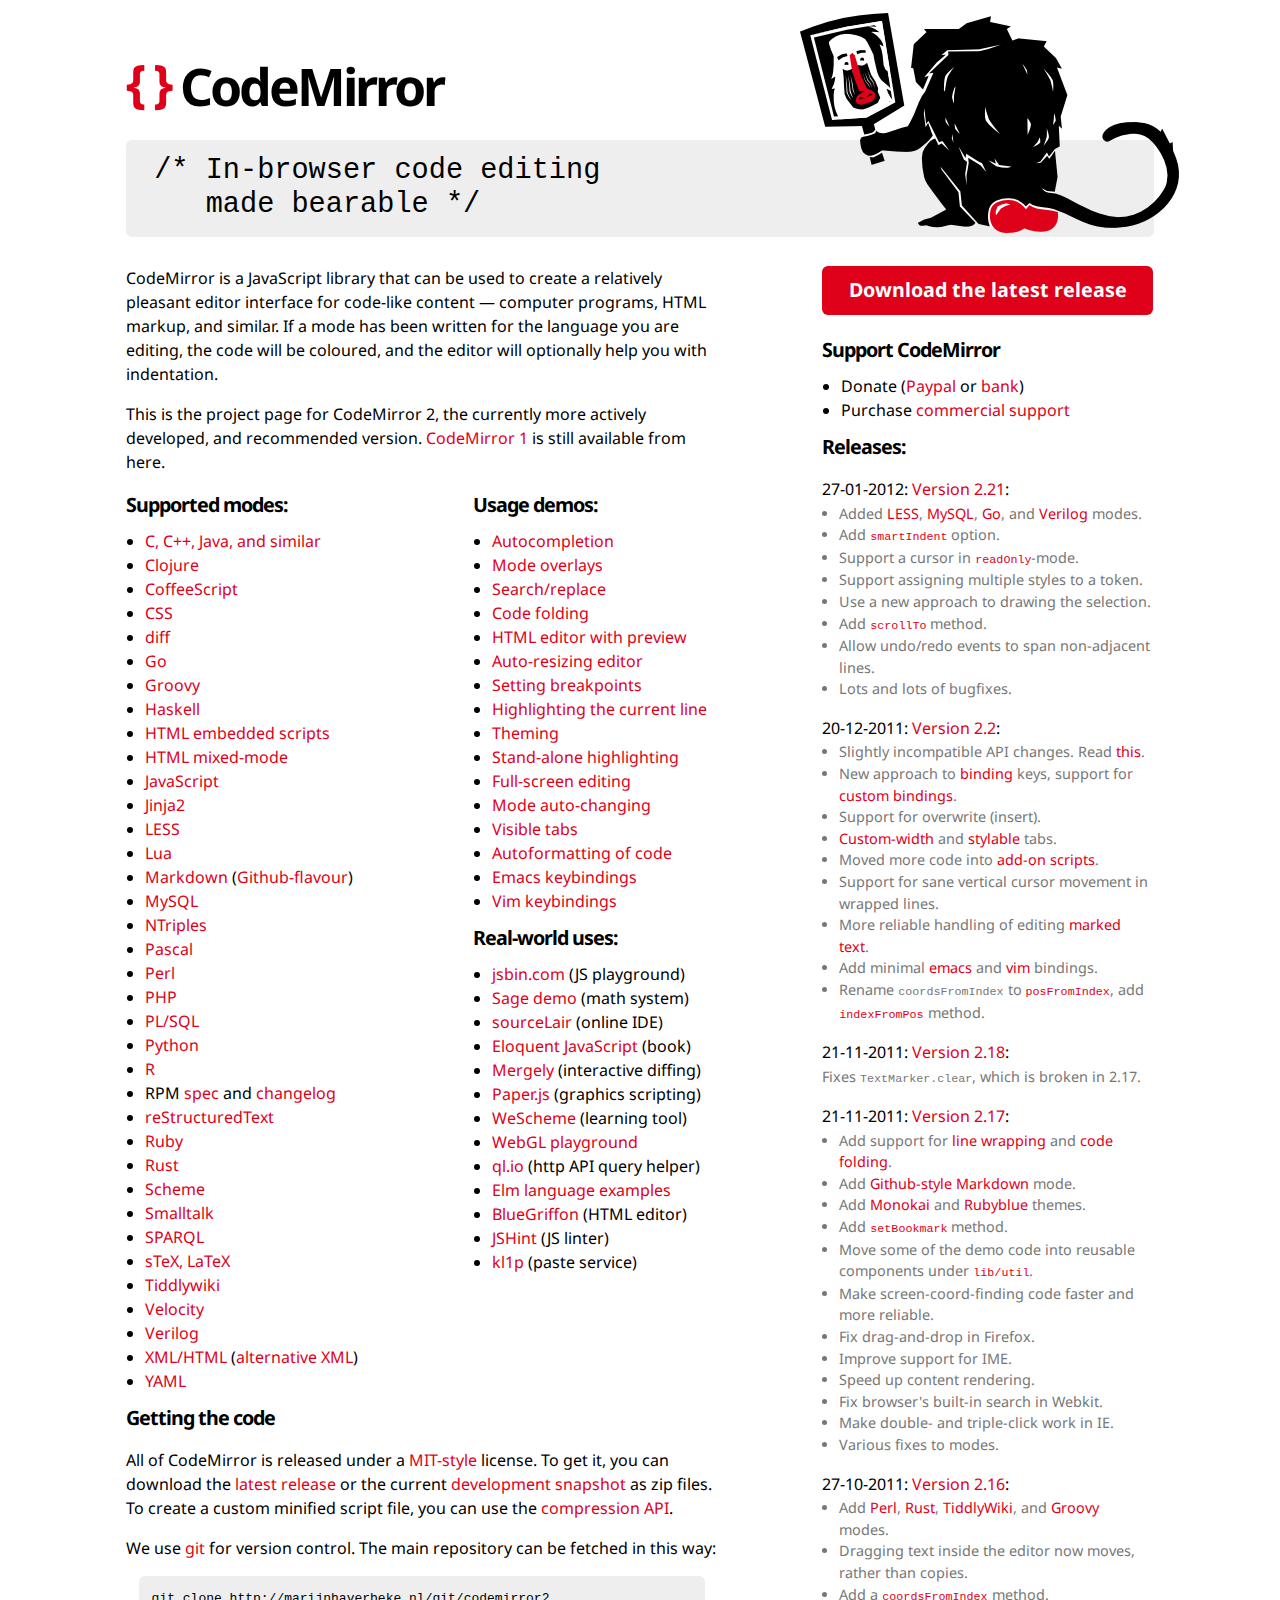
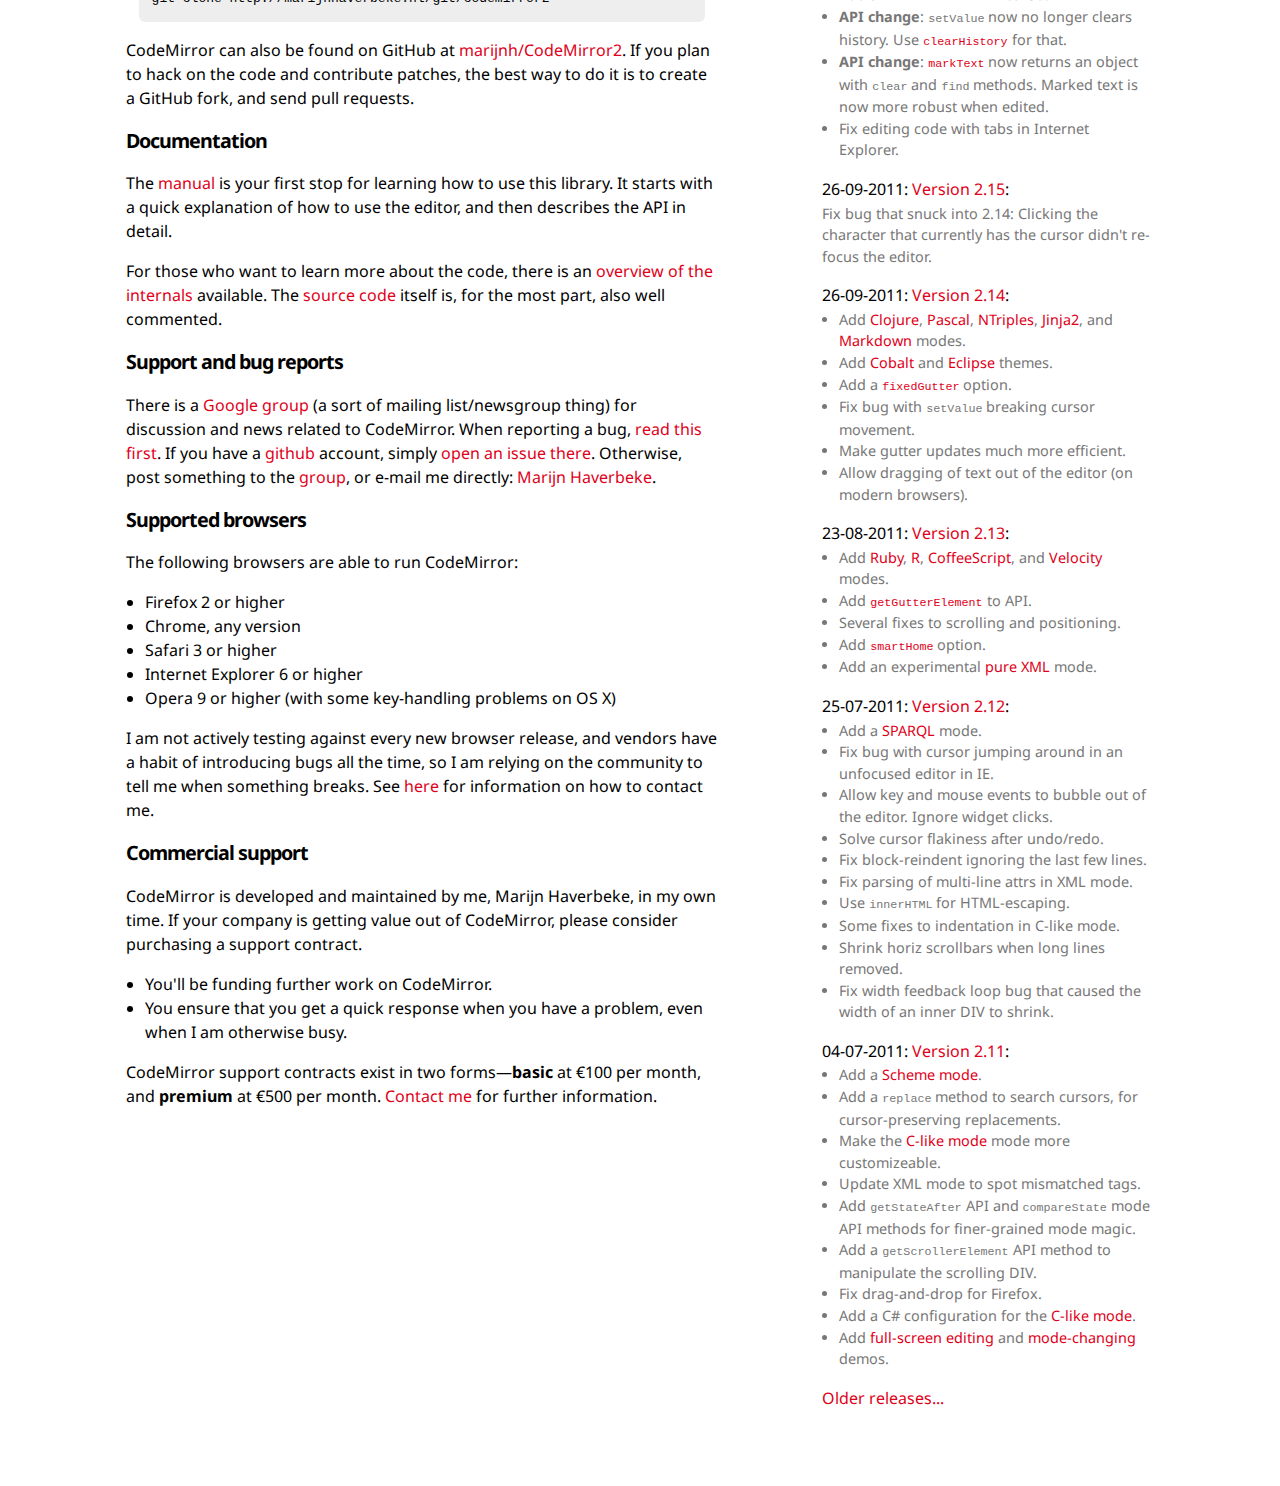
==== DroidDev/war/CodeMirror/index.html @ 139df482 "Added CodeMirror" ====
<!doctype html>
<html>
  <head>
    <title>CodeMirror</title>
    <link rel="stylesheet" type="text/css" href="http://fonts.googleapis.com/css?family=Droid+Sans|Droid+Sans:bold"/>
    <link rel="stylesheet" type="text/css" href="doc/docs.css"/>
    <meta http-equiv="Content-Type" content="text/html; charset=utf-8"/>
    <link rel="alternate" href="http://twitter.com/statuses/user_timeline/242283288.rss" type="application/rss+xml"/>
  </head>
  <body>

<h1><span class="logo-braces">{ }</span> <a href="http://codemirror.net/">CodeMirror</a></h1>

<pre class="grey">
<img src="doc/baboon.png" class="logo" alt="logo"/>/* In-browser code editing
   made bearable */
</pre>

<div class="clear"><div class="left blk">

  <p style="margin-top: 0">CodeMirror is a JavaScript library that can
  be used to create a relatively pleasant editor interface for
  code-like content &#x2015; computer programs, HTML markup, and
  similar. If a mode has been written for the language you are
  editing, the code will be coloured, and the editor will optionally
  help you with indentation.</p>

  <p>This is the project page for CodeMirror 2, the currently more
  actively developed, and recommended
  version. <a href="1/index.html">CodeMirror 1</a> is still available
  from here.</p>

  <div class="clear"><div class="left1 blk">

    <h2 style="margin-top: 0">Supported modes:</h2>

    <ul>
      <li><a href="mode/clike/index.html">C, C++, Java, and similar</a></li>
      <li><a href="mode/clojure/index.html">Clojure</a></li>
      <li><a href="mode/coffeescript/index.html">CoffeeScript</a></li>
      <li><a href="mode/css/index.html">CSS</a></li>
      <li><a href="mode/diff/index.html">diff</a></li>
      <li><a href="mode/go/index.html">Go</a></li>
      <li><a href="mode/groovy/index.html">Groovy</a></li>
      <li><a href="mode/haskell/index.html">Haskell</a></li>
      <li><a href="mode/htmlembedded/index.html">HTML embedded scripts</a></li>
      <li><a href="mode/htmlmixed/index.html">HTML mixed-mode</a></li>
      <li><a href="mode/javascript/index.html">JavaScript</a></li>
      <li><a href="mode/jinja2/index.html">Jinja2</a></li>
      <li><a href="mode/less/index.html">LESS</a></li>
      <li><a href="mode/lua/index.html">Lua</a></li>
      <li><a href="mode/markdown/index.html">Markdown</a> (<a href="mode/gfm/index.html">Github-flavour</a>)</li>
      <li><a href="mode/mysql/index.html">MySQL</a></li>
      <li><a href="mode/ntriples/index.html">NTriples</a></li>
      <li><a href="mode/pascal/index.html">Pascal</a></li>
      <li><a href="mode/perl/index.html">Perl</a></li>
      <li><a href="mode/php/index.html">PHP</a></li>
      <li><a href="mode/plsql/index.html">PL/SQL</a></li>
      <li><a href="mode/python/index.html">Python</a></li>
      <li><a href="mode/r/index.html">R</a></li>
      <li>RPM <a href="mode/rpm/spec/index.html">spec</a> and <a href="mode/rpm/changes/index.html">changelog</a></li>
      <li><a href="mode/rst/index.html">reStructuredText</a></li>
      <li><a href="mode/ruby/index.html">Ruby</a></li>
      <li><a href="mode/rust/index.html">Rust</a></li>
      <li><a href="mode/scheme/index.html">Scheme</a></li>
      <li><a href="mode/smalltalk/index.html">Smalltalk</a></li>
      <li><a href="mode/sparql/index.html">SPARQL</a></li>
      <li><a href="mode/stex/index.html">sTeX, LaTeX</a></li>
      <li><a href="mode/tiddlywiki/index.html">Tiddlywiki</a></li>
      <li><a href="mode/velocity/index.html">Velocity</a></li>
      <li><a href="mode/verilog/index.html">Verilog</a></li>
      <li><a href="mode/xml/index.html">XML/HTML</a> (<a href="mode/xmlpure/index.html">alternative XML</a>)</li>
      <li><a href="mode/yaml/index.html">YAML</a></li>
    </ul>

  </div><div class="left2 blk">

    <h2 style="margin-top: 0">Usage demos:</h2>

    <ul>
      <li><a href="demo/complete.html">Autocompletion</a></li>
      <li><a href="demo/mustache.html">Mode overlays</a></li>
      <li><a href="demo/search.html">Search/replace</a></li>
      <li><a href="demo/folding.html">Code folding</a></li>
      <li><a href="demo/preview.html">HTML editor with preview</a></li>
      <li><a href="demo/resize.html">Auto-resizing editor</a></li>
      <li><a href="demo/marker.html">Setting breakpoints</a></li>
      <li><a href="demo/activeline.html">Highlighting the current line</a></li>
      <li><a href="demo/theme.html">Theming</a></li>
      <li><a href="demo/runmode.html">Stand-alone highlighting</a></li>
      <li><a href="demo/fullscreen.html">Full-screen editing</a></li>
      <li><a href="demo/changemode.html">Mode auto-changing</a></li>
      <li><a href="demo/visibletabs.html">Visible tabs</a></li>
      <li><a href="demo/formatting.html">Autoformatting of code</a></li>
      <li><a href="demo/emacs.html">Emacs keybindings</a></li>
      <li><a href="demo/vim.html">Vim keybindings</a></li>
    </ul>

    <h2>Real-world uses:</h2>

    <ul>
      <li><a href="http://jsbin.com">jsbin.com</a> (JS playground)</li>
      <li><a href="http://buzzard.ups.edu/">Sage demo</a> (math system)</li>
      <li><a href="http://www.sourcelair.com/">sourceLair</a> (online IDE)</li>
      <li><a href="http://eloquentjavascript.net/chapter1.html">Eloquent JavaScript</a> (book)</a></li>
      <li><a href="http://www.mergely.com/">Mergely</a> (interactive diffing)</li>
      <li><a href="http://paperjs.org/">Paper.js</a> (graphics scripting)</li>
      <li><a href="http://www.wescheme.org/">WeScheme</a> (learning tool)</li>
      <li><a href="http://webglplayground.net/">WebGL playground</a></li>
      <li><a href="http://ql.io/">ql.io</a> (http API query helper)</li>
      <li><a href="http://elm-lang.org/Examples.elm">Elm language examples</a></li>
      <li><a href="http://bluegriffon.org/">BlueGriffon</a> (HTML editor)</li>
      <li><a href="http://www.jshint.com/">JSHint</a> (JS linter)</li>
      <li><a href="http://kl1p.com/cmtest/1">kl1p</a> (paste service)</li>
     </ul>

  </div></div>

  <h2 id="code">Getting the code</h2>

  <p>All of CodeMirror is released under a <a
  href="LICENSE">MIT-style</a> license. To get it, you can download
  the <a href="http://codemirror.net/codemirror.zip">latest
  release</a> or the current <a
  href="http://codemirror.net/codemirror2-latest.zip">development
  snapshot</a> as zip files. To create a custom minified script file,
  you can use the <a href="doc/compress.html">compression API</a>.</p>

  <p>We use <a href="http://git-scm.com/">git</a> for version control.
  The main repository can be fetched in this way:</p>

  <pre class="code">git clone http://marijnhaverbeke.nl/git/codemirror2</pre>

  <p>CodeMirror can also be found on GitHub at <a
  href="http://github.com/marijnh/CodeMirror2">marijnh/CodeMirror2</a>.
  If you plan to hack on the code and contribute patches, the best way
  to do it is to create a GitHub fork, and send pull requests.</p>

  <h2 id="documention">Documentation</h2>

  <p>The <a href="doc/manual.html">manual</a> is your first stop for
  learning how to use this library. It starts with a quick explanation
  of how to use the editor, and then describes the API in detail.</p>

  <p>For those who want to learn more about the code, there is
  an <a href="doc/internals.html">overview of the internals</a> available.
  The <a href="http://github.com/marijnh/CodeMirror2">source code</a>
  itself is, for the most part, also well commented.</p>

  <h2 id="support">Support and bug reports</h2>

  <p>There is
  a <a href="http://groups.google.com/group/codemirror">Google
  group</a> (a sort of mailing list/newsgroup thing) for discussion
  and news related to CodeMirror. When reporting a bug,
  <a href="doc/reporting.html">read this first</a>. If you have
  a <a href="http://github.com">github</a> account,
  simply <a href="http://github.com/marijnh/CodeMirror2/issues">open
  an issue there</a>. Otherwise, post something to
  the <a href="http://groups.google.com/group/codemirror">group</a>,
  or e-mail me directly: <a href="mailto:marijnh@gmail.com">Marijn
  Haverbeke</a>.</p>

  <h2 id="supported">Supported browsers</h2>

  <p>The following browsers are able to run CodeMirror:</p>

  <ul>
    <li>Firefox 2 or higher</li>
    <li>Chrome, any version</li>
    <li>Safari 3 or higher</li>
    <li>Internet Explorer 6 or higher</li>
    <li>Opera 9 or higher (with some key-handling problems on OS X)</li>
  </ul>

  <p>I am not actively testing against every new browser release, and
  vendors have a habit of introducing bugs all the time, so I am
  relying on the community to tell me when something breaks.
  See <a href="#support">here</a> for information on how to contact
  me.</p>

  <h2 id="commercial">Commercial support</h2>

  <p>CodeMirror is developed and maintained by me, Marijn Haverbeke,
  in my own time. If your company is getting value out of CodeMirror,
  please consider purchasing a support contract.</p>

  <ul>
    <li>You'll be funding further work on CodeMirror.</li>
    <li>You ensure that you get a quick response when you have a
    problem, even when I am otherwise busy.</li>
  </ul>

  <p>CodeMirror support contracts exist in two
  forms—<strong>basic</strong> at €100 per month,
  and <strong>premium</strong> at €500 per
  month. <a href="mailto:marijnh@gmail.com">Contact me</a> for further
  information.</p>

</div>

<div class="right blk">

  <a href="http://codemirror.net/codemirror.zip" class="download">Download the latest release</a>

  <h2>Support CodeMirror</h2>

  <ul>
    <li>Donate
    (<span onclick="document.getElementById('paypal').submit();"
    class="quasilink">Paypal</span>
    or <span onclick="document.getElementById('bankinfo').style.display = 'block';"
             class="quasilink">bank</span>)</li>
    <li>Purchase <a href="#commercial">commercial support</a></li>
  </ul>

  <p id="bankinfo" style="display: none;">
    Bank: <i>Rabobank</i><br/>
    Country: <i>Netherlands</i><br/>
    SWIFT: <i>RABONL2U</i><br/>
    Account: <i>147850770</i><br/>
    Name: <i>Marijn Haverbeke</i><br/>
    IBAN: <i>NL26 RABO 0147 8507 70</i>
  </p>

  <h2>Releases:</h2>

  <p class="rel">27-01-2012: <a href="http://codemirror.net/codemirror-2.21.zip">Version 2.21</a>:</p>

  <ul class="rel-note">
    <li>Added <a href="mode/less/index.html">LESS</a>, <a href="mode/mysql/index.html">MySQL</a>,
    <a href="mode/go/index.html">Go</a>, and <a href="mode/verilog/index.html">Verilog</a> modes.</li>
    <li>Add <a href="doc/manual.html#option_smartIndent"><code>smartIndent</code></a>
    option.</li>
    <li>Support a cursor in <a href="doc/manual.html#option_readOnly"><code>readOnly</code></a>-mode.</li>
    <li>Support assigning multiple styles to a token.</li>
    <li>Use a new approach to drawing the selection.</li>
    <li>Add <a href="doc/manual.html#scrollTo"><code>scrollTo</code></a> method.</li>
    <li>Allow undo/redo events to span non-adjacent lines.</li>
    <li>Lots and lots of bugfixes.</li>
  </ul>

  <p class="rel">20-12-2011: <a href="http://codemirror.net/codemirror-2.2.zip">Version 2.2</a>:</p>

  <ul class="rel-note">
    <li>Slightly incompatible API changes. Read <a href="doc/upgrade_v2.2.html">this</a>.</li>
    <li>New approach
    to <a href="doc/manual.html#option_extraKeys">binding</a> keys,
    support for <a href="doc/manual.html#option_keyMap">custom
    bindings</a>.</li>
    <li>Support for overwrite (insert).</li>
    <li><a href="doc/manual.html#option_tabSize">Custom-width</a>
    and <a href="demo/visibletabs.html">stylable</a> tabs.</li>
    <li>Moved more code into <a href="doc/manual.html#addons">add-on scripts</a>.</li>
    <li>Support for sane vertical cursor movement in wrapped lines.</li>
    <li>More reliable handling of
    editing <a href="doc/manual.html#markText">marked text</a>.</li>
    <li>Add minimal <a href="demo/emacs.html">emacs</a>
    and <a href="demo/vim.html">vim</a> bindings.</li>
    <li>Rename <code>coordsFromIndex</code>
    to <a href="doc/manual.html#posFromIndex"><code>posFromIndex</code></a>,
    add <a href="doc/manual.html#indexFromPos"><code>indexFromPos</code></a>
    method.</li>
  </ul>

  <p class="rel">21-11-2011: <a href="http://codemirror.net/codemirror-2.18.zip">Version 2.18</a>:</p>
  <p class="rel-note">Fixes <code>TextMarker.clear</code>, which is broken in 2.17.</p>

  <p class="rel">21-11-2011: <a href="http://codemirror.net/codemirror-2.17.zip">Version 2.17</a>:</p>
  <ul class="rel-note">
    <li>Add support for <a href="doc/manual.html#option_lineWrapping">line
    wrapping</a> and <a href="doc/manual.html#hideLine">code
    folding</a>.</li>
    <li>Add <a href="mode/gfm/index.html">Github-style Markdown</a> mode.</li>
    <li>Add <a href="theme/monokai.css">Monokai</a>
    and <a href="theme/rubyblue.css">Rubyblue</a> themes.</li>
    <li>Add <a href="doc/manual.html#setBookmark"><code>setBookmark</code></a> method.</li>
    <li>Move some of the demo code into reusable components
    under <a href="lib/util/"><code>lib/util</code></a>.</li>
    <li>Make screen-coord-finding code faster and more reliable.</li>
    <li>Fix drag-and-drop in Firefox.</li>
    <li>Improve support for IME.</li>
    <li>Speed up content rendering.</li>
    <li>Fix browser's built-in search in Webkit.</li>
    <li>Make double- and triple-click work in IE.</li>
    <li>Various fixes to modes.</li>
  </ul>

  <p class="rel">27-10-2011: <a href="http://codemirror.net/codemirror-2.16.zip">Version 2.16</a>:</p>
  <ul class="rel-note">
    <li>Add <a href="mode/perl/index.html">Perl</a>, <a href="mode/rust/index.html">Rust</a>, <a href="mode/tiddlywiki/index.html">TiddlyWiki</a>, and <a href="mode/groovy/index.html">Groovy</a> modes.</li>
    <li>Dragging text inside the editor now moves, rather than copies.</li>
    <li>Add a <a href="doc/manual.html#coordsFromIndex"><code>coordsFromIndex</code></a> method.</li>
    <li><strong>API change</strong>: <code>setValue</code> now no longer clears history. Use <a href="doc/manual.html#clearHistory"><code>clearHistory</code></a> for that.</li>
    <li><strong>API change</strong>: <a href="doc/manual.html#markText"><code>markText</code></a> now
    returns an object with <code>clear</code> and <code>find</code>
    methods. Marked text is now more robust when edited.</li>
    <li>Fix editing code with tabs in Internet Explorer.</li>
  </ul>

  <p class="rel">26-09-2011: <a href="http://codemirror.net/codemirror-2.15.zip">Version 2.15</a>:</p>
  <p class="rel-note">Fix bug that snuck into 2.14: Clicking the
  character that currently has the cursor didn't re-focus the
  editor.</p>

  <p class="rel">26-09-2011: <a href="http://codemirror.net/codemirror-2.14.zip">Version 2.14</a>:</p>
  <ul class="rel-note">
    <li>Add <a href="mode/clojure/index.html">Clojure</a>, <a href="mode/pascal/index.html">Pascal</a>, <a href="mode/ntriples/index.html">NTriples</a>, <a href="mode/jinja2/index.html">Jinja2</a>, and <a href="mode/markdown/index.html">Markdown</a> modes.</li>
    <li>Add <a href="theme/cobalt.css">Cobalt</a> and <a href="theme/eclipse.css">Eclipse</a> themes.</li>
    <li>Add a <a href="doc/manual.html#option_fixedGutter"><code>fixedGutter</code></a> option.</li>
    <li>Fix bug with <code>setValue</code> breaking cursor movement.</li>
    <li>Make gutter updates much more efficient.</li>
    <li>Allow dragging of text out of the editor (on modern browsers).</li>
  </ul>

  <p class="rel">23-08-2011: <a href="http://codemirror.net/codemirror-2.13.zip">Version 2.13</a>:</p>
  <ul class="rel-note">
    <li>Add <a href="mode/ruby/index.html">Ruby</a>, <a href="mode/r/index.html">R</a>, <a href="mode/coffeescript/index.html">CoffeeScript</a>, and <a href="mode/velocity/index.html">Velocity</a> modes.</li>
    <li>Add <a href="doc/manual.html#getGutterElement"><code>getGutterElement</code></a> to API.</li>
    <li>Several fixes to scrolling and positioning.</li>
    <li>Add <a href="doc/manual.html#option_smartHome"><code>smartHome</code></a> option.</li>
    <li>Add an experimental <a href="mode/xmlpure/index.html">pure XML</a> mode.</li>
  </ul>

  <p class="rel">25-07-2011: <a href="http://codemirror.net/codemirror-2.12.zip">Version 2.12</a>:</p>
  <ul class="rel-note">
    <li>Add a <a href="mode/sparql/index.html">SPARQL</a> mode.</li>
    <li>Fix bug with cursor jumping around in an unfocused editor in IE.</li>
    <li>Allow key and mouse events to bubble out of the editor. Ignore widget clicks.</li>
    <li>Solve cursor flakiness after undo/redo.</li>
    <li>Fix block-reindent ignoring the last few lines.</li>
    <li>Fix parsing of multi-line attrs in XML mode.</li>
    <li>Use <code>innerHTML</code> for HTML-escaping.</li>
    <li>Some fixes to indentation in C-like mode.</li>
    <li>Shrink horiz scrollbars when long lines removed.</li>
    <li>Fix width feedback loop bug that caused the width of an inner DIV to shrink.</li>
  </ul>

  <p class="rel">04-07-2011: <a href="http://codemirror.net/codemirror-2.11.zip">Version 2.11</a>:</p>
  <ul class="rel-note">
    <li>Add a <a href="mode/scheme/index.html">Scheme mode</a>.</li>
    <li>Add a <code>replace</code> method to search cursors, for cursor-preserving replacements.</li>
    <li>Make the <a href="mode/clike/index.html">C-like mode</a> mode more customizeable.</li>
    <li>Update XML mode to spot mismatched tags.</li>
    <li>Add <code>getStateAfter</code> API and <code>compareState</code> mode API methods for finer-grained mode magic.</li>
    <li>Add a <code>getScrollerElement</code> API method to manipulate the scrolling DIV.</li>
    <li>Fix drag-and-drop for Firefox.</li>
    <li>Add a C# configuration for the <a href="mode/clike/index.html">C-like mode</a>.</li>
    <li>Add <a href="demo/fullscreen.html">full-screen editing</a> and <a href="demo/changemode.html">mode-changing</a> demos.</li>
  </ul>

  <p><a href="doc/oldrelease.html">Older releases...</a></p>

</div></div>

<div style="height: 2em">&nbsp;</div>

  <form action="https://www.paypal.com/cgi-bin/webscr" method="post" id="paypal">
    <input type="hidden" name="cmd" value="_s-xclick"/>
    <input type="hidden" name="hosted_button_id" value="3FVHS5FGUY7CC"/>
  </form>

  </body>
</html>
---- DroidDev/war/CodeMirror/doc/docs.css ----
body {
  font-family: Droid Sans, Arial, sans-serif;
  line-height: 1.5;
  max-width: 64.3em;
  margin: 3em auto;
  padding: 0 1em;
}

h1 {
  letter-spacing: -3px;
  font-size: 3.23em;
  font-weight: bold;
  margin: 0;
}

h2 {
  font-size: 1.23em;
  font-weight: bold;
  margin: .5em 0;
  letter-spacing: -1px;
}

h3 {
  font-size: 1em;
  font-weight: bold;
  margin: .4em 0;
}

pre {
  background-color: #eee;
  -moz-border-radius: 6px;
  -webkit-border-radius: 6px;
  border-radius: 6px;
  padding: 1em;
}

pre.code {
  margin: 0 1em;
}

.grey {
  font-size: 2.2em;
  padding: .5em 1em;
  line-height: 1.2em;
  margin-top: .5em;
  position: relative;
}

img.logo {
  position: absolute;
  right: -25px;
  bottom: 4px;
}

a:link, a:visited, .quasilink {
  color: #df0019;
  cursor: pointer;
  text-decoration: none;
}

a:hover, .quasilink:hover {
  color: #800004;
}

h1 a:link, h1 a:visited, h1 a:hover {
  color: black;
}

ul {
  margin: 0;
  padding-left: 1.2em;
}

a.download {
  color: white;
  background-color: #df0019;
  width: 100%;
  display: block;
  text-align: center;
  font-size: 1.23em;
  font-weight: bold;
  text-decoration: none;
  -moz-border-radius: 6px;
  -webkit-border-radius: 6px;
  border-radius: 6px;
  padding: .5em 0;
  margin-bottom: 1em;
}

a.download:hover {
  background-color: #bb0010;
}

.rel {
  margin-bottom: 0;
}

.rel-note {
  color: #777;
  font-size: .9em;
  margin-top: .1em;
}

.logo-braces {
  color: #df0019;
  position: relative;
  top: -4px;
}

.blk {
  float: left;
}

.left {
  width: 37em;
  padding-right: 6.53em;
  padding-bottom: 1em;
}

.left1 {
  width: 15.24em;
  padding-right: 6.45em;
}

.left2 {
  width: 15.24em;
}

.right {
  width: 20.68em;
}

.leftbig {
  width: 42.44em;
  padding-right: 6.53em;
}

.rightsmall {
  width: 15.24em;
}

.clear:after {
  visibility: hidden;
  display: block;
  font-size: 0;
  content: " ";
  clear: both;
  height: 0;
}
.clear { display: inline-block; }
/* start commented backslash hack \*/
* html .clear { height: 1%; }
.clear { display: block; }
/* close commented backslash hack */
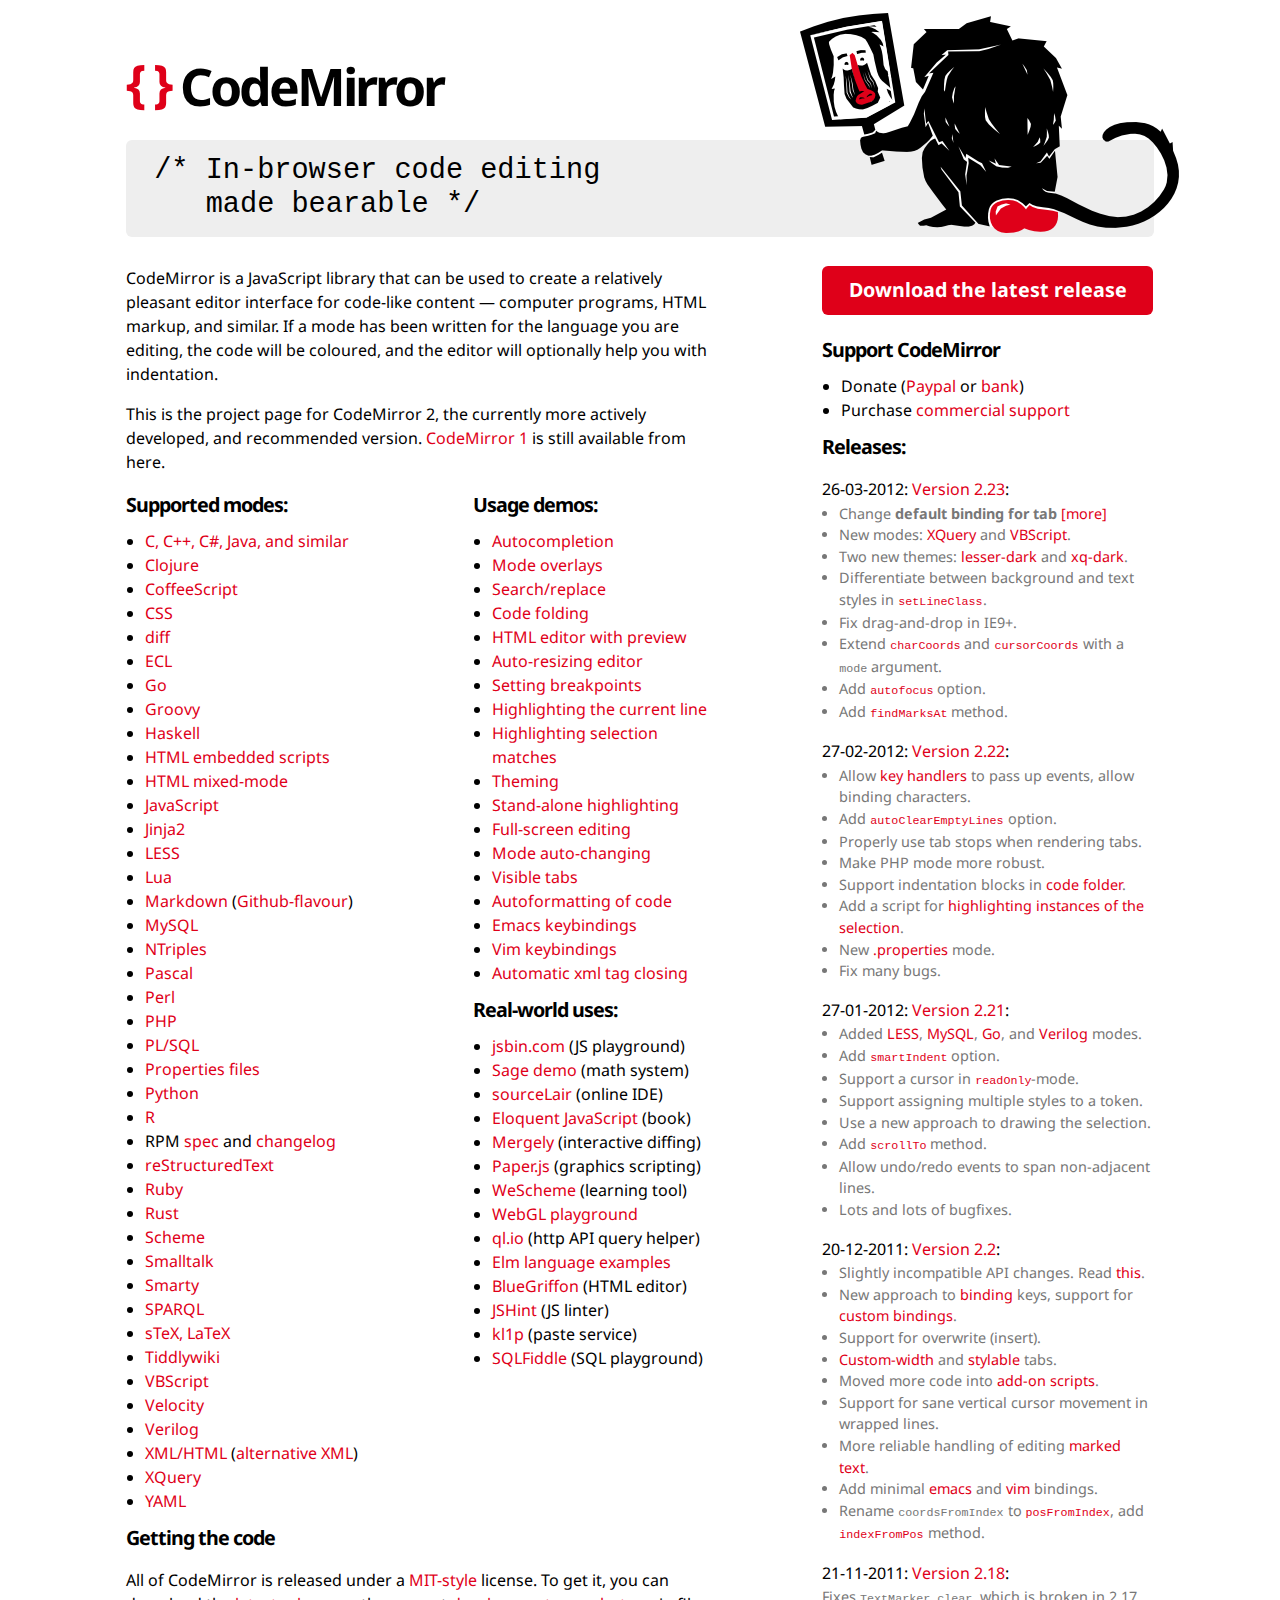
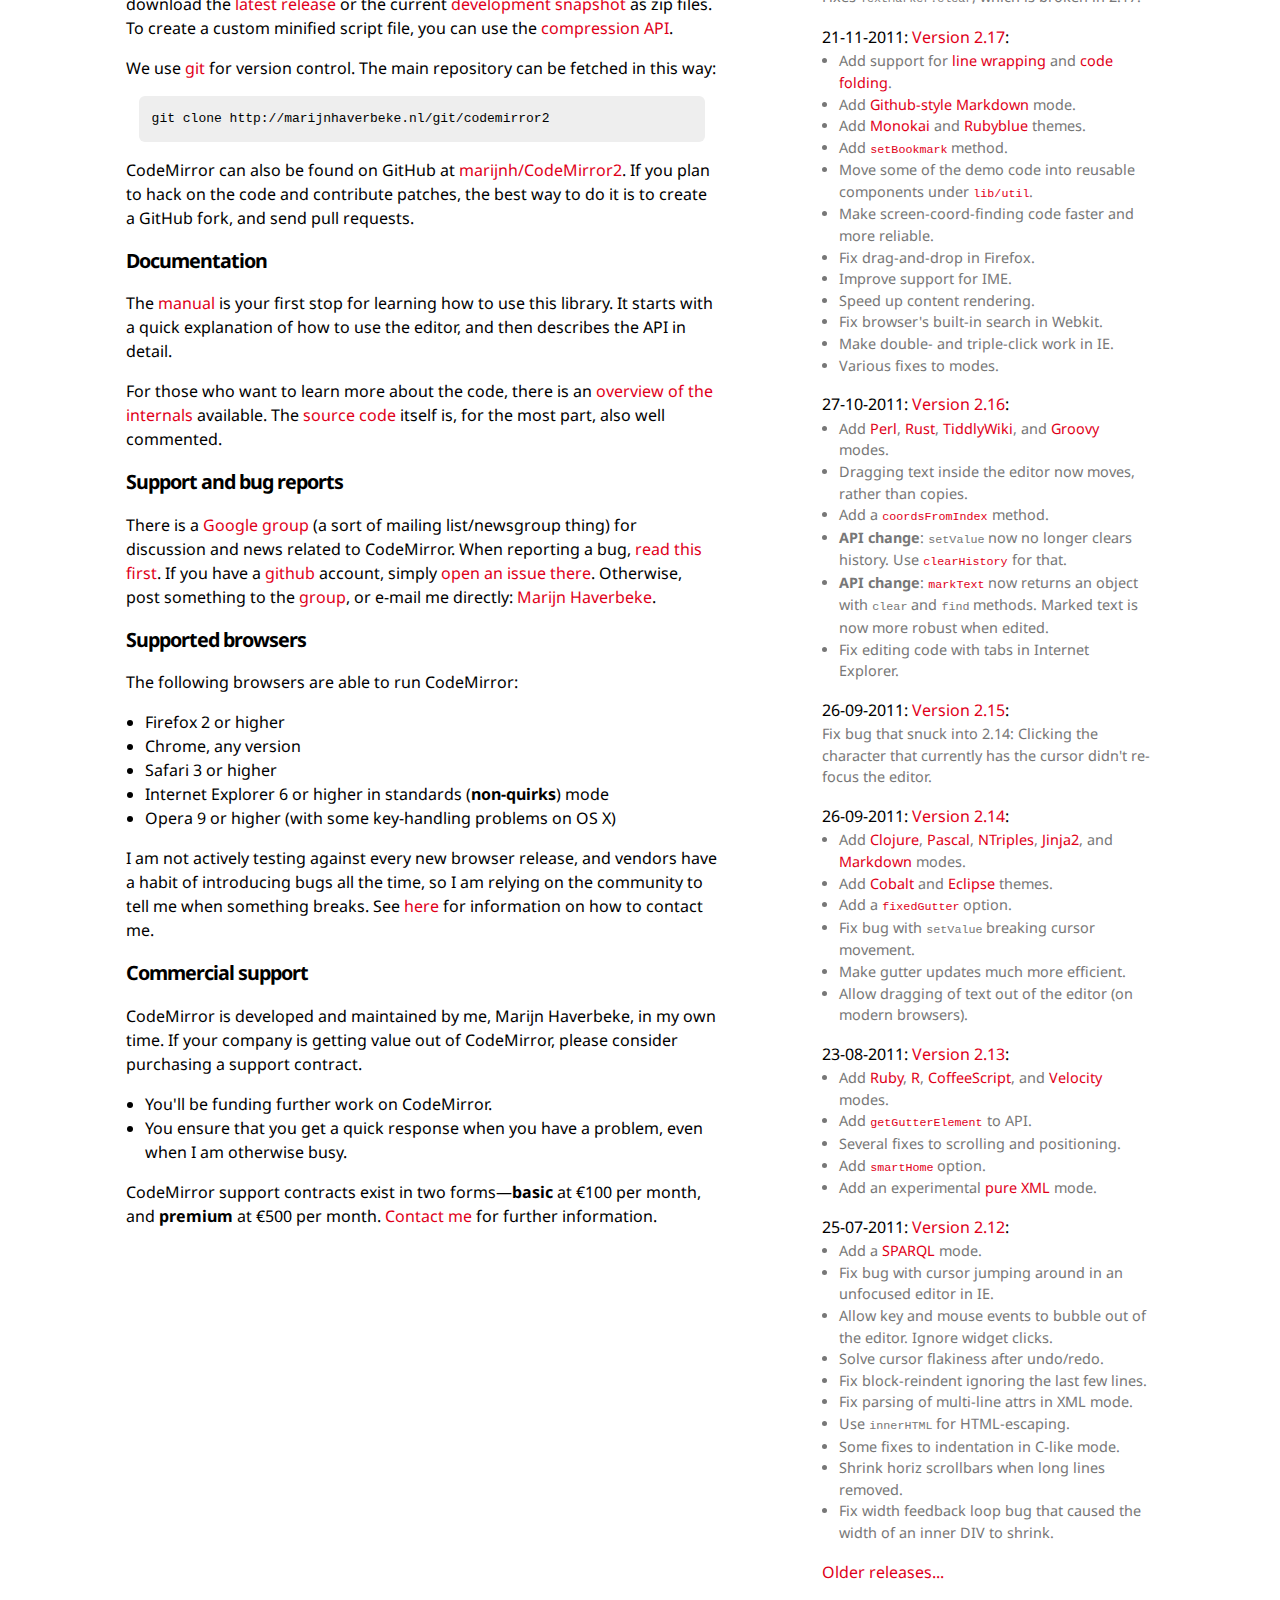
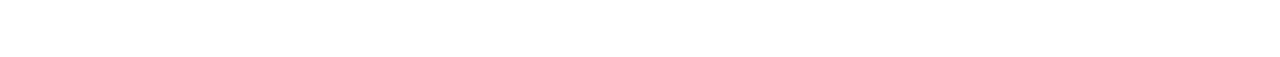
==== commit dc241d19: "Updated CodeMirror and added mode extension for autoformatting of clike code" ====
--- a/DroidDev/war/CodeMirror/index.html
+++ b/DroidDev/war/CodeMirror/index.html
@@ -35,11 +35,12 @@
     <h2 style="margin-top: 0">Supported modes:</h2>
 
     <ul>
-      <li><a href="mode/clike/index.html">C, C++, Java, and similar</a></li>
+      <li><a href="mode/clike/index.html">C, C++, C#, Java, and similar</a></li>
       <li><a href="mode/clojure/index.html">Clojure</a></li>
       <li><a href="mode/coffeescript/index.html">CoffeeScript</a></li>
       <li><a href="mode/css/index.html">CSS</a></li>
       <li><a href="mode/diff/index.html">diff</a></li>
+      <li><a href="mode/ecl/index.html">ECL</a></li>
       <li><a href="mode/go/index.html">Go</a></li>
       <li><a href="mode/groovy/index.html">Groovy</a></li>
       <li><a href="mode/haskell/index.html">Haskell</a></li>
@@ -56,6 +57,7 @@
       <li><a href="mode/perl/index.html">Perl</a></li>
       <li><a href="mode/php/index.html">PHP</a></li>
       <li><a href="mode/plsql/index.html">PL/SQL</a></li>
+      <li><a href="mode/properties/index.html">Properties files</a></li>
       <li><a href="mode/python/index.html">Python</a></li>
       <li><a href="mode/r/index.html">R</a></li>
       <li>RPM <a href="mode/rpm/spec/index.html">spec</a> and <a href="mode/rpm/changes/index.html">changelog</a></li>
@@ -64,12 +66,15 @@
       <li><a href="mode/rust/index.html">Rust</a></li>
       <li><a href="mode/scheme/index.html">Scheme</a></li>
       <li><a href="mode/smalltalk/index.html">Smalltalk</a></li>
+      <li><a href="mode/smarty/index.html">Smarty</a></li>
       <li><a href="mode/sparql/index.html">SPARQL</a></li>
       <li><a href="mode/stex/index.html">sTeX, LaTeX</a></li>
       <li><a href="mode/tiddlywiki/index.html">Tiddlywiki</a></li>
+      <li><a href="mode/vbscript/index.html">VBScript</a></li>
       <li><a href="mode/velocity/index.html">Velocity</a></li>
       <li><a href="mode/verilog/index.html">Verilog</a></li>
       <li><a href="mode/xml/index.html">XML/HTML</a> (<a href="mode/xmlpure/index.html">alternative XML</a>)</li>
+      <li><a href="mode/xquery/index.html">XQuery</a></li>
       <li><a href="mode/yaml/index.html">YAML</a></li>
     </ul>
 
@@ -86,6 +91,7 @@
       <li><a href="demo/resize.html">Auto-resizing editor</a></li>
       <li><a href="demo/marker.html">Setting breakpoints</a></li>
       <li><a href="demo/activeline.html">Highlighting the current line</a></li>
+      <li><a href="demo/matchhighlighter.html">Highlighting selection matches</a></li>
       <li><a href="demo/theme.html">Theming</a></li>
       <li><a href="demo/runmode.html">Stand-alone highlighting</a></li>
       <li><a href="demo/fullscreen.html">Full-screen editing</a></li>
@@ -94,6 +100,7 @@
       <li><a href="demo/formatting.html">Autoformatting of code</a></li>
       <li><a href="demo/emacs.html">Emacs keybindings</a></li>
       <li><a href="demo/vim.html">Vim keybindings</a></li>
+      <li><a href="demo/closetag.html">Automatic xml tag closing</a></li>
     </ul>
 
     <h2>Real-world uses:</h2>
@@ -112,6 +119,7 @@
       <li><a href="http://bluegriffon.org/">BlueGriffon</a> (HTML editor)</li>
       <li><a href="http://www.jshint.com/">JSHint</a> (JS linter)</li>
       <li><a href="http://kl1p.com/cmtest/1">kl1p</a> (paste service)</li>
+      <li><a href="http://sqlfiddle.com">SQLFiddle</a> (SQL playground)</li>
      </ul>
 
   </div></div>
@@ -169,7 +177,7 @@
     <li>Firefox 2 or higher</li>
     <li>Chrome, any version</li>
     <li>Safari 3 or higher</li>
-    <li>Internet Explorer 6 or higher</li>
+    <li>Internet Explorer 6 or higher in standards (<strong>non-quirks</strong>) mode</li>
     <li>Opera 9 or higher (with some key-handling problems on OS X)</li>
   </ul>
 
@@ -224,6 +232,42 @@
   </p>
 
   <h2>Releases:</h2>
+
+  <p class="rel">26-03-2012: <a href="http://codemirror.net/codemirror-2.23.zip">Version 2.23</a>:</p>
+
+  <ul class="rel-note">
+    <li>Change <strong>default binding for tab</strong> <a href="javascript:void(document.getElementById('tabbinding').style.display='')">[more]</a>
+      <div style="display: none" id=tabbinding>
+        Starting in 2.23, these bindings are default:
+        <ul><li>Tab: Insert tab character</li>
+          <li>Shift-tab: Reset line indentation to default</li>
+          <li>Ctrl/Cmd-[: Reduce line indentation (old tab behaviour)</li>
+          <li>Ctrl/Cmd-]: Increase line indentation (old shift-tab behaviour)</li>
+        </ul>
+      </div>
+    </li>
+    <li>New modes: <a href="mode/xquery/index.html">XQuery</a> and <a href="mode/vbscript/index.html">VBScript</a>.</li>
+    <li>Two new themes: <a href="mode/less/index.html">lesser-dark</a> and <a href="mode/xquery/index.html">xq-dark</a>.</li>
+    <li>Differentiate between background and text styles in <a href="doc/manual.html#setLineClass"><code>setLineClass</code></a>.</li>
+    <li>Fix drag-and-drop in IE9+.</li>
+    <li>Extend <a href="doc/manual.html#charCoords"><code>charCoords</code></a>
+    and <a href="doc/manual.html#cursorCoords"><code>cursorCoords</code></a> with a <code>mode</code> argument.</li>
+    <li>Add <a href="doc/manual.html#option_autofocus"><code>autofocus</code></a> option.</li>
+    <li>Add <a href="doc/manual.html#findMarksAt"><code>findMarksAt</code></a> method.</li>
+  </ul>
+
+  <p class="rel">27-02-2012: <a href="http://codemirror.net/codemirror-2.22.zip">Version 2.22</a>:</p>
+
+  <ul class="rel-note">
+    <li>Allow <a href="doc/manual.html#keymaps">key handlers</a> to pass up events, allow binding characters.</li>
+    <li>Add <a href="doc/manual.html#option_autoClearEmptyLines"><code>autoClearEmptyLines</code></a> option.</li>
+    <li>Properly use tab stops when rendering tabs.</li>
+    <li>Make PHP mode more robust.</li>
+    <li>Support indentation blocks in <a href="doc/manual.html#util_foldcode">code folder</a>.</li>
+    <li>Add a script for <a href="doc/manual.html#util_match-highlighter">highlighting instances of the selection</a>.</li>
+    <li>New <a href="mode/properties/index.html">.properties</a> mode.</li>
+    <li>Fix many bugs.</li>
+  </ul>
 
   <p class="rel">27-01-2012: <a href="http://codemirror.net/codemirror-2.21.zip">Version 2.21</a>:</p>
 
@@ -336,19 +380,6 @@
     <li>Fix width feedback loop bug that caused the width of an inner DIV to shrink.</li>
   </ul>
 
-  <p class="rel">04-07-2011: <a href="http://codemirror.net/codemirror-2.11.zip">Version 2.11</a>:</p>
-  <ul class="rel-note">
-    <li>Add a <a href="mode/scheme/index.html">Scheme mode</a>.</li>
-    <li>Add a <code>replace</code> method to search cursors, for cursor-preserving replacements.</li>
-    <li>Make the <a href="mode/clike/index.html">C-like mode</a> mode more customizeable.</li>
-    <li>Update XML mode to spot mismatched tags.</li>
-    <li>Add <code>getStateAfter</code> API and <code>compareState</code> mode API methods for finer-grained mode magic.</li>
-    <li>Add a <code>getScrollerElement</code> API method to manipulate the scrolling DIV.</li>
-    <li>Fix drag-and-drop for Firefox.</li>
-    <li>Add a C# configuration for the <a href="mode/clike/index.html">C-like mode</a>.</li>
-    <li>Add <a href="demo/fullscreen.html">full-screen editing</a> and <a href="demo/changemode.html">mode-changing</a> demos.</li>
-  </ul>
-
   <p><a href="doc/oldrelease.html">Older releases...</a></p>
 
 </div></div>
